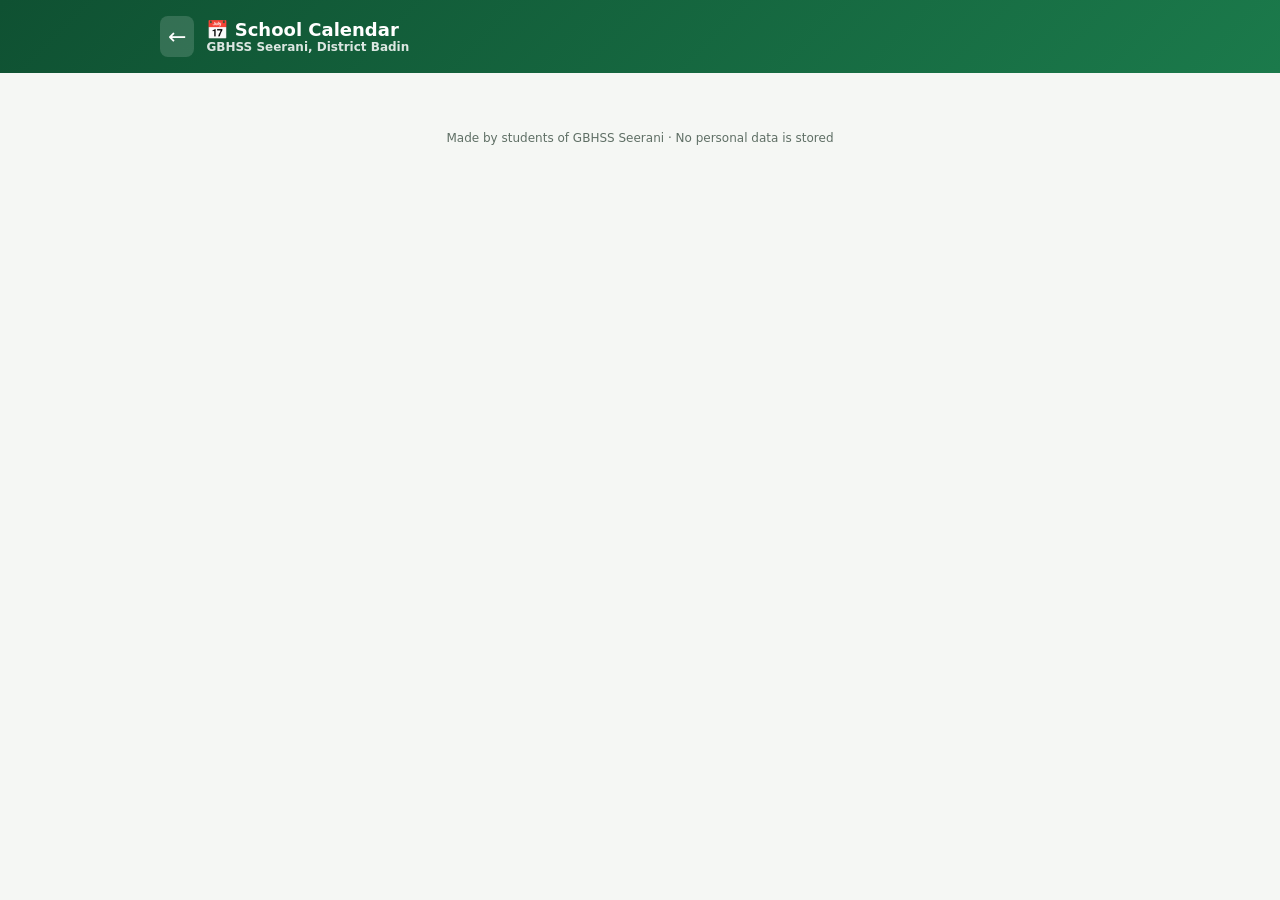
==== calendar.html @ 83fc75dd "Add files via upload" ====
<!doctype html>
<html lang="en"><head><meta charset="utf-8">
<meta name="viewport" content="width=device-width,initial-scale=1,viewport-fit=cover">
<title>School Calendar — Seerani Digital Portal</title>
<link rel="stylesheet" href="style.css"></head>
<body data-page="calendar">
<header class="top"><div class="in"><a class="back" href="index.html" aria-label="Back">←</a><h1>📅 School Calendar<small>GBHSS Seerani, District Badin</small></h1></div></header>
<main><div id="app"></div></main>
<footer>Made by students of GBHSS Seerani · No personal data is stored</footer>
<script src="data.js"></script>
<script src="app.js"></script>
</body></html>
---- style.css ----
:root{--g:#0f5132;--g2:#1b7a4b;--gold:#c99a2e;--bg:#f5f7f4;--card:#fff;--tx:#1d2a22;--mut:#5f6f65;--bd:#dfe6e0;--r:14px}
@media (prefers-color-scheme:dark){:root{--bg:#0f1713;--card:#17231c;--tx:#e8f0ea;--mut:#9bb0a2;--bd:#26372d;--g:#3fa56d;--g2:#2f8a58}}
*{box-sizing:border-box}
body{margin:0;font-family:system-ui,-apple-system,"Segoe UI","Noto Nastaliq Urdu",sans-serif;background:var(--bg);color:var(--tx);line-height:1.5}
a{color:var(--g2)}
header.top{background:linear-gradient(135deg,#0f5132,#1b7a4b);color:#fff;padding:16px;position:sticky;top:0;z-index:10}
header.top .in{max-width:960px;margin:auto;display:flex;align-items:center;gap:12px}
header.top a.back{color:#fff;text-decoration:none;font-size:22px;padding:4px 8px;border-radius:8px;background:rgba(255,255,255,.15)}
header.top h1{font-size:18px;margin:0;line-height:1.2}
header.top small{opacity:.85;display:block;font-size:12px}
main{max-width:960px;margin:auto;padding:16px}
.grid{display:grid;grid-template-columns:repeat(auto-fill,minmax(150px,1fr));gap:12px}
.grid.wide{grid-template-columns:repeat(auto-fill,minmax(250px,1fr))}
.tile{display:block;background:var(--card);border:1px solid var(--bd);border-radius:var(--r);padding:16px 12px;text-decoration:none;color:var(--tx);text-align:center;transition:transform .15s,box-shadow .15s}
.tile:hover{transform:translateY(-2px);box-shadow:0 6px 16px rgba(0,0,0,.08)}
.tile .ic{font-size:34px}.tile b{display:block;margin-top:6px}.tile span{font-size:12px;color:var(--mut)}
.card{background:var(--card);border:1px solid var(--bd);border-radius:var(--r);padding:14px}
.card h3{margin:0 0 4px;font-size:16px}.card p{margin:4px 0;color:var(--mut);font-size:14px}
.card .img{height:140px;border-radius:10px;margin-bottom:10px;background:linear-gradient(135deg,var(--g),var(--gold)) center/cover;display:flex;align-items:center;justify-content:center;font-size:40px;color:#fff}
.bar{display:flex;flex-wrap:wrap;gap:8px;margin-bottom:14px}
.bar select,.bar input{padding:10px 12px;border:1px solid var(--bd);border-radius:10px;background:var(--card);color:var(--tx);font-size:15px;flex:1;min-width:130px}
.chips{display:flex;gap:8px;flex-wrap:wrap;margin-bottom:14px}
.chip{border:1px solid var(--bd);background:var(--card);color:var(--tx);padding:8px 14px;border-radius:99px;cursor:pointer;font-size:14px}
.chip.on{background:var(--g);color:#fff;border-color:var(--g)}
.btn{display:inline-block;background:var(--g);color:#fff;border:0;padding:10px 16px;border-radius:10px;font-size:15px;cursor:pointer;text-decoration:none}
.btn.alt{background:transparent;color:var(--g2);border:1px solid var(--g2)}
.btn[aria-disabled=true]{opacity:.5;pointer-events:none}
.row{display:flex;gap:12px;align-items:center;background:var(--card);border:1px solid var(--bd);border-radius:var(--r);padding:12px 14px;margin-bottom:10px;flex-wrap:wrap}
.row .grow{flex:1;min-width:180px}.row b{display:block}.row small{color:var(--mut)}
.badge{background:var(--gold);color:#fff;font-size:11px;padding:2px 8px;border-radius:99px;margin-left:6px}
.empty{text-align:center;color:var(--mut);padding:30px}
.note{background:rgba(201,154,46,.12);border:1px solid var(--gold);border-radius:10px;padding:10px 12px;font-size:13px;margin-bottom:14px}
.opt{display:block;width:100%;text-align:left;margin:8px 0;padding:12px;border:1px solid var(--bd);border-radius:10px;background:var(--card);color:var(--tx);font-size:15px;cursor:pointer}
.opt.ok{background:#d6f0df;border-color:#2f8a58;color:#0b3d22}.opt.no{background:#fbdcdc;border-color:#c0392b;color:#6b1111}
.prog{height:8px;background:var(--bd);border-radius:9px;overflow:hidden;margin-bottom:14px}.prog i{display:block;height:100%;background:var(--g2);width:0}
.flash{min-height:150px;display:flex;flex-direction:column;align-items:center;justify-content:center;text-align:center;font-size:26px;cursor:pointer}
.flash small{font-size:14px;color:var(--mut);margin-top:8px}
.month{margin:18px 0 8px;font-size:15px;color:var(--g2);text-transform:uppercase;letter-spacing:.04em}
.date{min-width:56px;text-align:center;background:var(--g);color:#fff;border-radius:10px;padding:6px}.date b{font-size:20px}.date small{color:#fff;opacity:.85}
.gal{columns:2 150px;gap:10px}.gal .g{break-inside:avoid;margin-bottom:10px;border-radius:12px;overflow:hidden;cursor:pointer;background:var(--card);border:1px solid var(--bd)}
.gal img{width:100%;display:block}.gal figcaption{padding:6px 10px;font-size:13px;color:var(--mut)}
#lb{position:fixed;inset:0;background:rgba(0,0,0,.88);display:none;align-items:center;justify-content:center;z-index:50;padding:16px;flex-direction:column;color:#fff;text-align:center}
#lb img{max-width:100%;max-height:80vh;border-radius:10px}
footer{text-align:center;color:var(--mut);font-size:12px;padding:24px}
[dir=rtl]{font-family:"Noto Nastaliq Urdu","Jameel Noori Nastaleeq",serif}
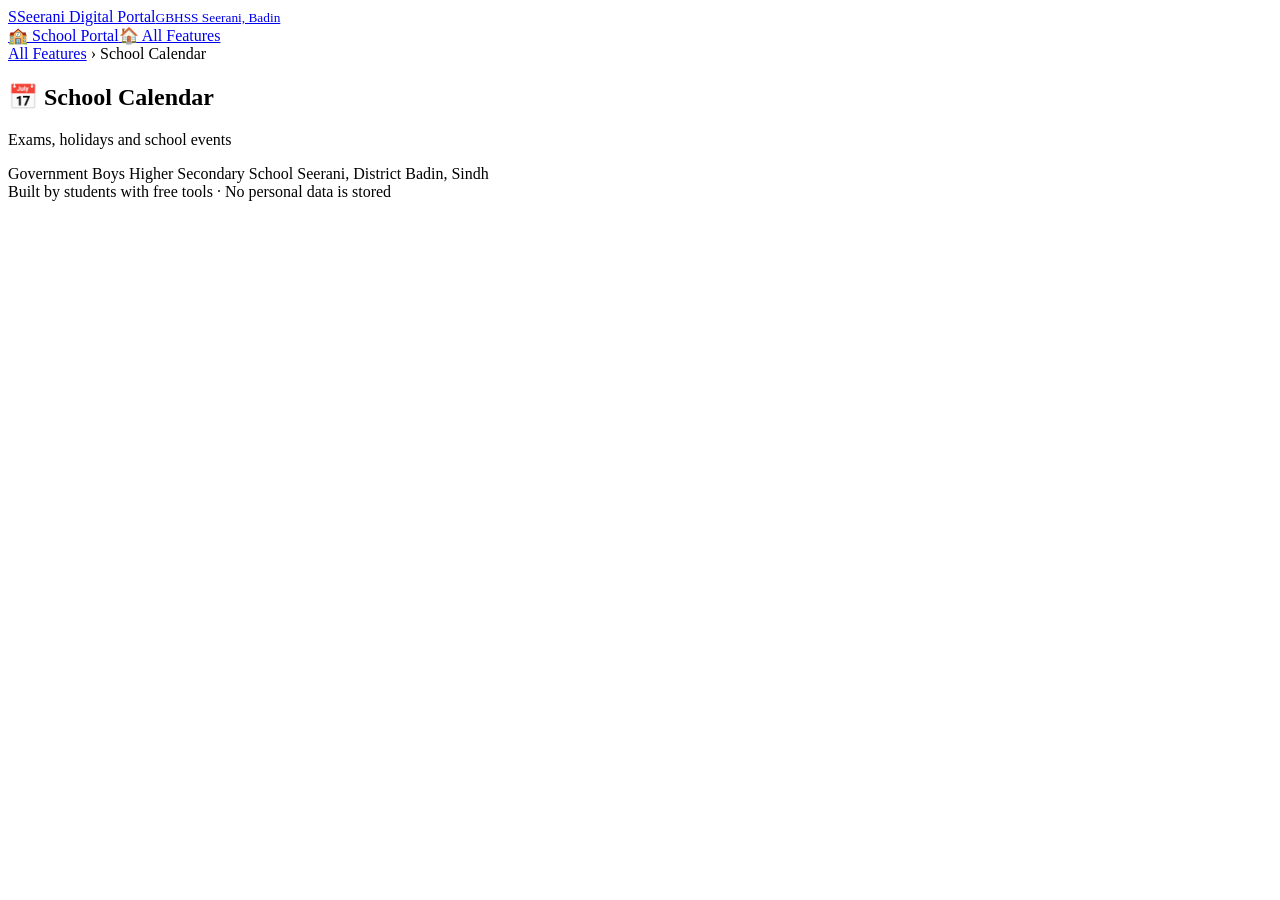
==== commit 74aeee0d: "Add files via upload" ====
--- a/calendar.html
+++ b/calendar.html
@@ -1,12 +1,20 @@
-<!doctype html>
-<html lang="en"><head><meta charset="utf-8">
-<meta name="viewport" content="width=device-width,initial-scale=1,viewport-fit=cover">
-<title>School Calendar — Seerani Digital Portal</title>
-<link rel="stylesheet" href="style.css"></head>
+<!DOCTYPE html>
+<html lang="en">
+<head>
+<meta charset="utf-8">
+<meta name="viewport" content="width=device-width, initial-scale=1">
+<title>School Calendar | Seerani Digital Portal</title>
+<link rel="stylesheet" href="css/portal.css">
+</head>
 <body data-page="calendar">
-<header class="top"><div class="in"><a class="back" href="index.html" aria-label="Back">←</a><h1>📅 School Calendar<small>GBHSS Seerani, District Badin</small></h1></div></header>
-<main><div id="app"></div></main>
-<footer>Made by students of GBHSS Seerani · No personal data is stored</footer>
-<script src="data.js"></script>
-<script src="app.js"></script>
-</body></html>+<header class="top"><div class="wrap">
+<a class="brand" href="features.html"><span class="logo">S</span><span>Seerani Digital Portal<small>GBHSS Seerani, Badin</small></span></a>
+<nav><a href="index.html">🏫 School Portal</a><a href="features.html">🏠 All Features</a></nav>
+</div></header>
+<section class="hero"><div class="wrap"><div class="crumb"><a href="features.html">All Features</a> › School Calendar</div><h1>📅 School Calendar</h1><p>Exams, holidays and school events</p></div></section>
+<main class="wrap" id="main"></main>
+<footer>Government Boys Higher Secondary School Seerani, District Badin, Sindh<br>Built by students with free tools · No personal data is stored</footer>
+<script src="js/data.js"></script>
+<script src="js/portal.js"></script>
+</body>
+</html>
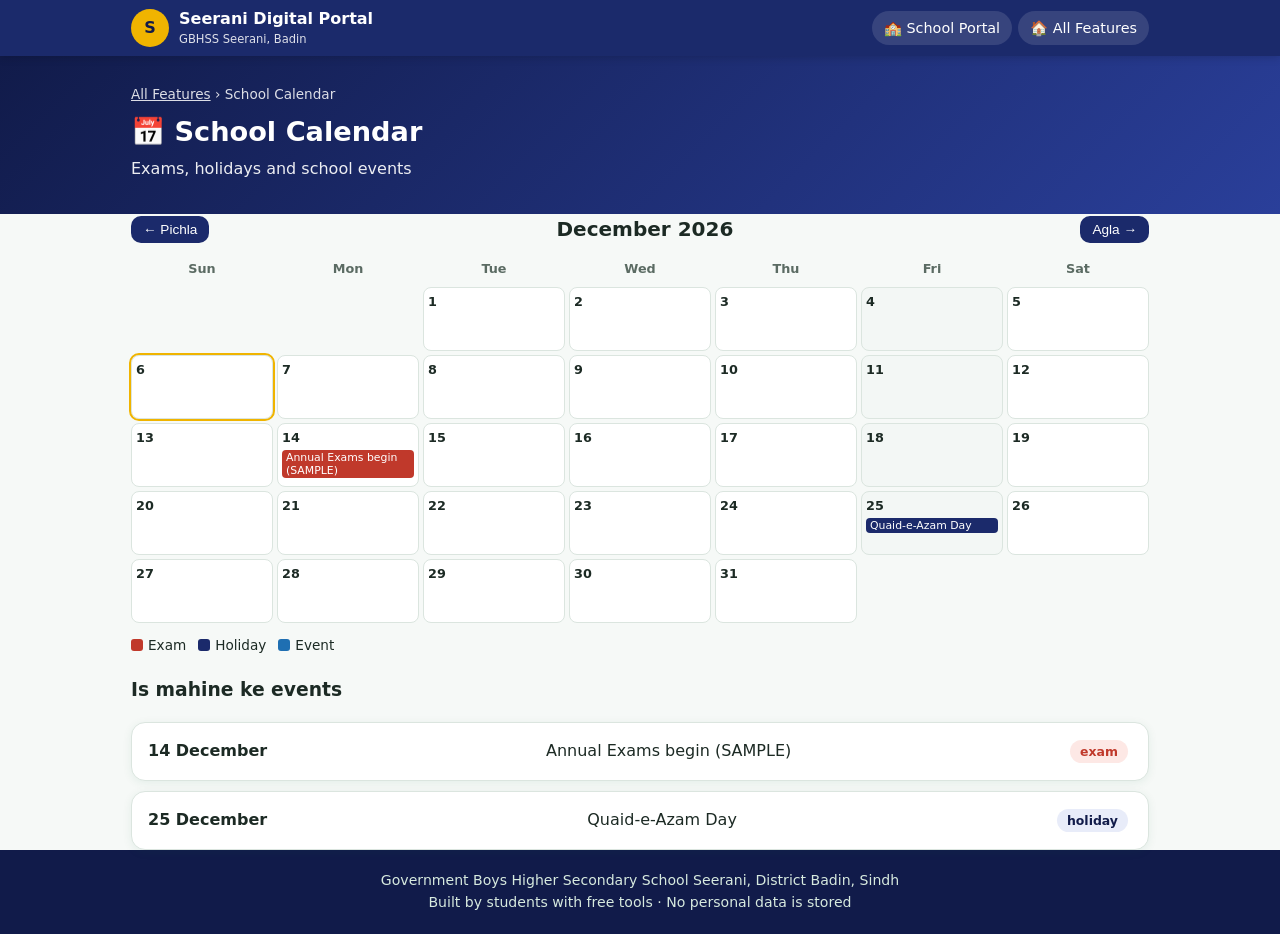
==== commit f242b5de: "Add files via upload" ====
--- a/calendar.html
+++ b/calendar.html
@@ -4,7 +4,7 @@
 <meta charset="utf-8">
 <meta name="viewport" content="width=device-width, initial-scale=1">
 <title>School Calendar | Seerani Digital Portal</title>
-<link rel="stylesheet" href="css/portal.css">
+<link rel="stylesheet" href="portal.css">
 </head>
 <body data-page="calendar">
 <header class="top"><div class="wrap">
@@ -14,7 +14,7 @@
 <section class="hero"><div class="wrap"><div class="crumb"><a href="features.html">All Features</a> › School Calendar</div><h1>📅 School Calendar</h1><p>Exams, holidays and school events</p></div></section>
 <main class="wrap" id="main"></main>
 <footer>Government Boys Higher Secondary School Seerani, District Badin, Sindh<br>Built by students with free tools · No personal data is stored</footer>
-<script src="js/data.js"></script>
-<script src="js/portal.js"></script>
+<script src="data.js"></script>
+<script src="portal.js"></script>
 </body>
 </html>
--- a/portal.css
+++ b/portal.css
@@ -0,0 +1,131 @@
+:root{
+  --green:#1b2a6b; --green-d:#111b4a; --green-l:#e8ecf9;
+  --gold:#f0b400; --ink:#1c2a24; --muted:#5b6b63; --line:#dbe5df;
+  --bg:#f6f9f7; --card:#fff; --red:#c0392b; --blue:#1f6fb2;
+  --r:14px; --shadow:0 2px 10px rgba(11,107,58,.08);
+}
+*{box-sizing:border-box}
+html{scroll-behavior:smooth}
+body{margin:0;background:var(--bg);color:var(--ink);
+  font-family:system-ui,-apple-system,"Segoe UI",Roboto,"Noto Nastaliq Urdu","Noto Sans Arabic",Arial,sans-serif;line-height:1.55}
+a{color:var(--green)}
+img{max-width:100%}
+.wrap{max-width:1050px;margin:0 auto;padding:0 16px}
+
+/* header */
+.top{background:var(--green);color:#fff;position:sticky;top:0;z-index:20;box-shadow:0 2px 8px rgba(0,0,0,.15)}
+.top .wrap{display:flex;align-items:center;gap:12px;min-height:56px;flex-wrap:wrap;padding-top:6px;padding-bottom:6px}
+.brand{display:flex;align-items:center;gap:10px;color:#fff;text-decoration:none;font-weight:700;margin-right:auto}
+.brand small{display:block;font-weight:400;opacity:.85;font-size:.72rem}
+.brand .logo{width:38px;height:38px;border-radius:50%;background:var(--gold);color:var(--green-d);display:grid;place-items:center;font-weight:800}
+.top nav{display:flex;gap:6px;flex-wrap:wrap}
+.top nav a{color:#fff;text-decoration:none;padding:6px 12px;border-radius:20px;font-size:.9rem;background:rgba(255,255,255,.12)}
+.top nav a:hover,.top nav a.on{background:var(--gold);color:var(--green-d)}
+
+/* page title */
+.hero{background:linear-gradient(135deg,var(--green-d),#2a3f9a);color:#fff;padding:28px 0 32px}
+.hero h1{margin:0 0 4px;font-size:1.7rem}
+.hero p{margin:0;opacity:.92}
+.hero .crumb{font-size:.85rem;opacity:.85;margin-bottom:6px}
+.hero .crumb a{color:#fff}
+main{padding:22px 0 50px;min-height:50vh}
+
+/* hub */
+.ticker{background:#fff7e0;border:1px solid #f0dca0;border-radius:var(--r);padding:10px 14px;margin:18px 0;display:flex;gap:10px;align-items:center;overflow:hidden}
+.ticker b{white-space:nowrap;color:#8a6200}
+.ticker span{white-space:nowrap;animation:slide 28s linear infinite;display:inline-block;padding-left:100%}
+@keyframes slide{to{transform:translateX(-100%)}}
+.grid{display:grid;gap:14px;grid-template-columns:repeat(auto-fill,minmax(230px,1fr))}
+.fcard{display:block;background:var(--card);border:1px solid var(--line);border-radius:var(--r);padding:18px;text-decoration:none;color:var(--ink);box-shadow:var(--shadow);transition:.15s}
+.fcard:hover{transform:translateY(-3px);border-color:var(--green)}
+.fcard .ic{font-size:2rem}
+.fcard h3{margin:8px 0 4px;font-size:1.05rem;color:var(--green)}
+.fcard p{margin:0;color:var(--muted);font-size:.9rem}
+
+/* controls */
+.bar{display:flex;gap:10px;flex-wrap:wrap;margin-bottom:16px;align-items:center}
+.bar input,.bar select{padding:10px 12px;border:1px solid var(--line);border-radius:10px;font-size:1rem;background:#fff;min-width:140px;flex:1}
+.chips{display:flex;gap:8px;flex-wrap:wrap;margin-bottom:16px}
+.chip{border:1px solid var(--line);background:#fff;border-radius:20px;padding:7px 14px;cursor:pointer;font-size:.92rem;color:var(--ink)}
+.chip.on{background:var(--green);color:#fff;border-color:var(--green)}
+.btn{display:inline-block;background:var(--green);color:#fff;border:0;border-radius:10px;padding:9px 16px;font-size:.95rem;cursor:pointer;text-decoration:none}
+.btn:hover{background:var(--green-d)}
+.btn.alt{background:#fff;color:var(--green);border:1px solid var(--green)}
+.btn.sm{padding:6px 12px;font-size:.85rem}
+
+/* cards & lists */
+.card{background:var(--card);border:1px solid var(--line);border-radius:var(--r);padding:16px;box-shadow:var(--shadow)}
+.card h3{margin:0 0 4px;font-size:1.05rem}
+.meta{color:var(--muted);font-size:.88rem}
+.tag{display:inline-block;background:var(--green-l);color:var(--green-d);border-radius:12px;padding:2px 10px;font-size:.78rem;font-weight:600;margin-right:4px}
+.tag.red{background:#fde8e5;color:var(--red)}
+.tag.gold{background:#fff3d1;color:#8a6200}
+.tag.blue{background:#e3f0fb;color:var(--blue)}
+.list{display:grid;gap:10px}
+.row{display:flex;gap:14px;align-items:center;justify-content:space-between;flex-wrap:wrap}
+.empty{text-align:center;color:var(--muted);padding:30px;background:#fff;border:1px dashed var(--line);border-radius:var(--r)}
+.note{background:#fff7e0;border:1px solid #f0dca0;border-radius:10px;padding:10px 14px;font-size:.9rem;margin-bottom:16px}
+.avatar{width:64px;height:64px;border-radius:50%;background:var(--green);color:#fff;display:grid;place-items:center;font-size:1.4rem;font-weight:700;object-fit:cover;flex:none}
+.person{display:flex;gap:14px;align-items:center}
+
+/* gallery */
+.gal{display:grid;gap:10px;grid-template-columns:repeat(auto-fill,minmax(210px,1fr))}
+.gal figure{margin:0;border-radius:var(--r);overflow:hidden;background:#fff;border:1px solid var(--line);cursor:pointer}
+.gal .ph{aspect-ratio:4/3;background:linear-gradient(135deg,#cfe9da,#9fd0b5);display:grid;place-items:center;font-size:2.4rem;overflow:hidden}
+.gal img{width:100%;height:100%;object-fit:cover;display:block}
+.gal figcaption{padding:8px 12px;font-size:.9rem}
+.lb{position:fixed;inset:0;background:rgba(0,0,0,.88);display:none;place-items:center;z-index:50;padding:20px;text-align:center;color:#fff}
+.lb.open{display:grid}
+.lb img{max-height:78vh;border-radius:8px}
+.lb button{position:absolute;top:14px;right:18px;font-size:2rem;background:none;border:0;color:#fff;cursor:pointer}
+
+/* calendar */
+.calhead{display:flex;justify-content:space-between;align-items:center;margin-bottom:10px}
+.calhead h2{margin:0;font-size:1.25rem}
+.cal{display:grid;grid-template-columns:repeat(7,1fr);gap:4px}
+.cal .dn{text-align:center;font-weight:700;font-size:.8rem;color:var(--muted);padding:4px 0}
+.cal .d{min-height:64px;background:#fff;border:1px solid var(--line);border-radius:8px;padding:4px;font-size:.8rem;overflow:hidden}
+.cal .d.today{outline:2px solid var(--gold)}
+.cal .d.blank{background:transparent;border:0}
+.cal .d.fri{background:#f3f7f5}
+.ev{display:block;font-size:.68rem;line-height:1.2;border-radius:4px;padding:1px 4px;margin-top:2px;color:#fff}
+.ev.exam{background:var(--red)} .ev.holiday{background:var(--green)} .ev.event{background:var(--blue)}
+.legend{display:flex;gap:12px;margin:12px 0;font-size:.85rem;flex-wrap:wrap}
+.legend i{display:inline-block;width:12px;height:12px;border-radius:3px;margin-right:5px;vertical-align:-1px}
+
+/* tests */
+.opt{display:block;width:100%;text-align:left;background:#fff;border:2px solid var(--line);border-radius:10px;padding:12px 14px;margin:8px 0;font-size:1rem;cursor:pointer;color:var(--ink)}
+.opt:hover{border-color:var(--green)}
+.opt.ok{border-color:var(--green);background:var(--green-l)}
+.opt.bad{border-color:var(--red);background:#fde8e5}
+.prog{height:8px;background:var(--line);border-radius:6px;overflow:hidden;margin-bottom:14px}
+.prog div{height:100%;background:var(--green);transition:.2s}
+.score{font-size:3rem;font-weight:800;color:var(--green);text-align:center;margin:6px 0}
+
+/* english */
+.flash{perspective:900px;max-width:420px;margin:0 auto}
+.flash .in{position:relative;height:210px;transition:transform .5s;transform-style:preserve-3d;cursor:pointer}
+.flash .in.flip{transform:rotateY(180deg)}
+.flash .f,.flash .b{position:absolute;inset:0;backface-visibility:hidden;border-radius:var(--r);display:grid;place-items:center;text-align:center;padding:18px;box-shadow:var(--shadow);border:1px solid var(--line)}
+.flash .f{background:#fff;font-size:2rem;font-weight:700;color:var(--green)}
+.flash .b{background:var(--green);color:#fff;transform:rotateY(180deg);font-size:1.5rem}
+.flash .b small{display:block;font-size:.95rem;opacity:.9;margin-top:8px;direction:ltr}
+.urdu{direction:rtl;font-size:1.15rem}
+
+footer{background:var(--green-d);color:#d7eadf;text-align:center;padding:20px 16px;font-size:.88rem}
+footer a{color:#fff}
+
+@media(max-width:560px){
+  .hero h1{font-size:1.4rem}
+  .cal .d{min-height:50px;font-size:.72rem}
+  .ev{font-size:0;height:6px;padding:0}
+}
+
+.hero.big{padding:34px 0 38px}
+.hero.big h1{font-size:1.9rem}
+.hero .kick{color:var(--gold);font-weight:700;font-size:.9rem;margin-bottom:6px}
+.hero .wel{background:rgba(255,255,255,.1);border-radius:var(--r);padding:12px 16px;margin:14px 0;max-width:640px}
+.hero .wel p{margin:4px 0}
+.hero .acts{display:flex;gap:10px;flex-wrap:wrap;margin-top:6px}
+.hero .acts a{padding:10px 18px;border-radius:24px;font-weight:700;text-decoration:none;background:var(--gold);color:var(--green-d)}
+.hero .acts a.o{background:transparent;color:#fff;border:2px solid #fff}
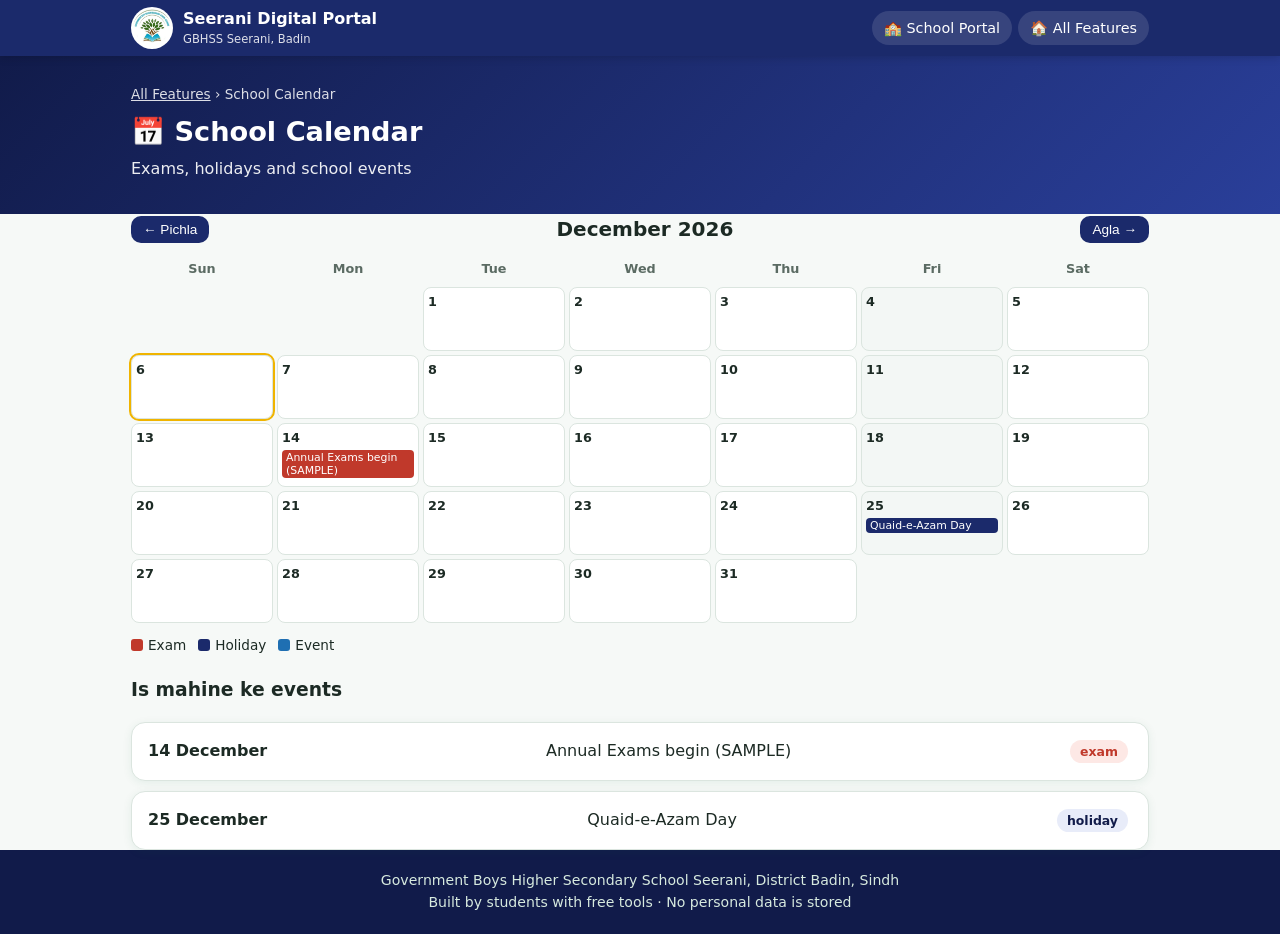
==== commit a112f777: "Add files via upload" ====
--- a/calendar.html
+++ b/calendar.html
@@ -8,7 +8,7 @@
 </head>
 <body data-page="calendar">
 <header class="top"><div class="wrap">
-<a class="brand" href="features.html"><span class="logo">S</span><span>Seerani Digital Portal<small>GBHSS Seerani, Badin</small></span></a>
+<a class="brand" href="features.html"><img class="logo" src="download.jpeg" alt="School logo"><span>Seerani Digital Portal<small>GBHSS Seerani, Badin</small></span></a>
 <nav><a href="index.html">🏫 School Portal</a><a href="features.html">🏠 All Features</a></nav>
 </div></header>
 <section class="hero"><div class="wrap"><div class="crumb"><a href="features.html">All Features</a> › School Calendar</div><h1>📅 School Calendar</h1><p>Exams, holidays and school events</p></div></section>
--- a/portal.css
+++ b/portal.css
@@ -129,3 +129,7 @@
 .hero .acts{display:flex;gap:10px;flex-wrap:wrap;margin-top:6px}
 .hero .acts a{padding:10px 18px;border-radius:24px;font-weight:700;text-decoration:none;background:var(--gold);color:var(--green-d)}
 .hero .acts a.o{background:transparent;color:#fff;border:2px solid #fff}
+
+.brand .logo{width:42px;height:42px;border-radius:50%;background:#fff;object-fit:cover;padding:2px}
+.partners{display:flex;gap:14px;justify-content:center;align-items:center;margin:20px 0 4px;flex-wrap:wrap}
+.partners img{height:84px;width:84px;object-fit:contain;background:#fff;border:1px solid var(--line);border-radius:16px;padding:8px}
